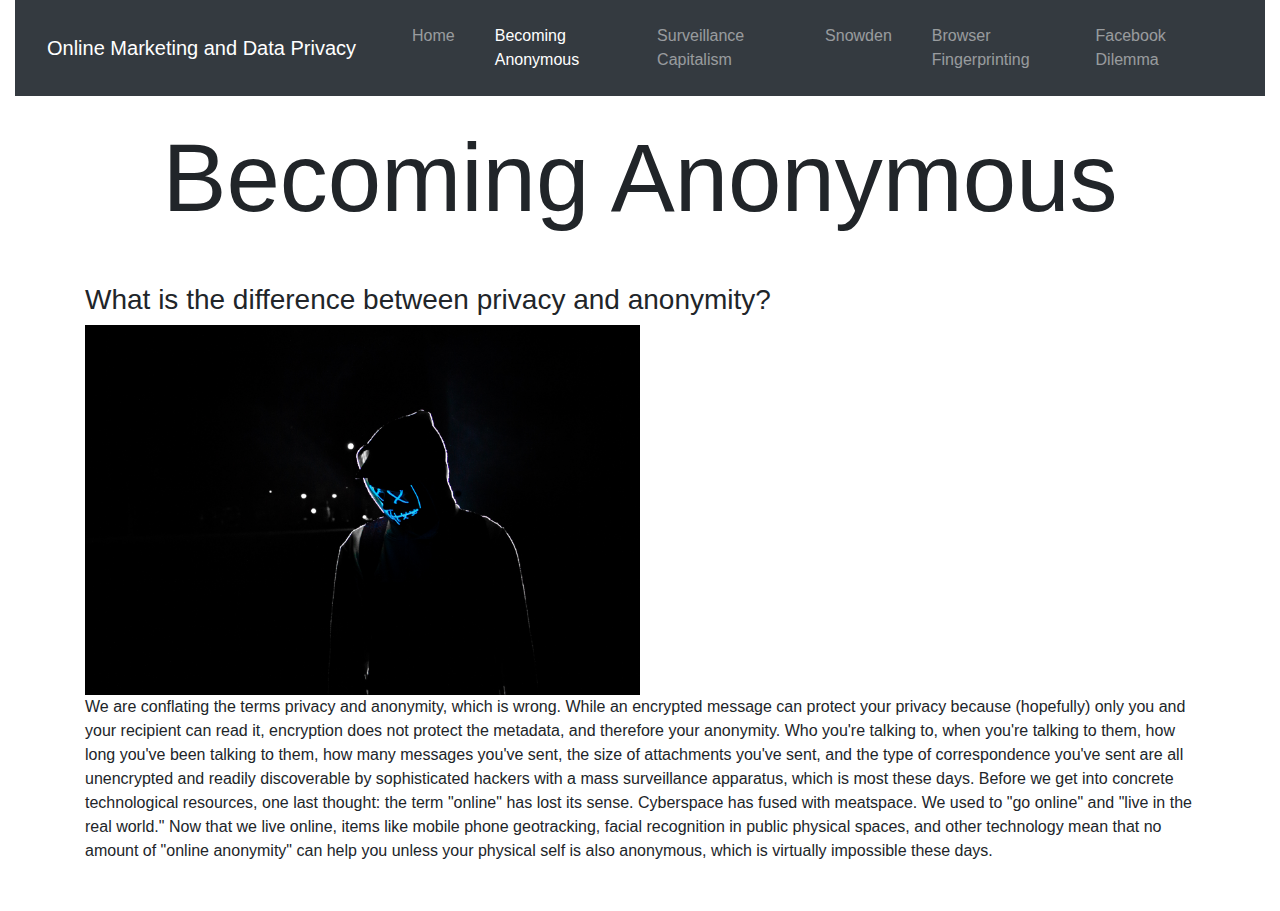
==== docs/anon.html @ 4a6184a3 "Initial commit" ====
<!DOCTYPE html>
<html lang="en">
<head>
    <meta charset="UTF-8">
    <meta name="viewport" content="width=device-width, initial-scale=1"> <!--Mobile-friendly-->
    <title>Online Marketing and Data Privacy</title>
    <!--F LAYOUT-->
    <!--Bootstrap info-->
    <link rel="stylesheet" href="https://maxcdn.bootstrapcdn.com/bootstrap/4.5.2/css/bootstrap.min.css">
    <script src="https://ajax.googleapis.com/ajax/libs/jquery/3.5.1/jquery.min.js"></script>
    <script src="https://cdnjs.cloudflare.com/ajax/libs/popper.js/1.16.0/umd/popper.min.js"></script>
    <script src="https://maxcdn.bootstrapcdn.com/bootstrap/4.5.2/js/bootstrap.min.js"></script>
    <link href="https://cdn.jsdelivr.net/npm/bootstrap@5.0.0-beta2/dist/css/bootstrap.min.css" rel="stylesheet"
          integrity="sha384-BmbxuPwQa2lc/FVzBcNJ7UAyJxM6wuqIj61tLrc4wSX0szH/Ev+nYRRuWlolflfl" crossorigin="anonymous">
    <link rel="stylesheet" type="text/css" href="css/main.css">

</head>

<body>
<div class="container-fluid">
    <!--Navbar-->
    <nav class="navbar navbar-expand-md bg-dark navbar-dark static-top p-3">
        <!--Logo-->
        <a class="navbar-brand mr-5 ml-3" href="index.html">Online Marketing and Data Privacy</a>

        <!-- Toggle/collapsible Button -->
        <button class="navbar-toggler" type="button" data-toggle="collapse" data-target="#collapseNavbar">
            <span class="navbar-toggler-icon"></span>
        </button>

        <div class="collapse navbar-collapse" id="collapseNavbar">
            <ul class="navbar-nav">

            </ul>
            <ul class="navbar-nav ml-auto mr-3">
                <!--Links-->
                <li class="nav-item pr-4">
                    <a class="nav-link" href="index.html">Home</a>
                </li>
                <li class="nav-item pr-4 active">
                    <a class="nav-link" href="anon.html">Becoming Anonymous</a>
                </li>
                <li class="nav-item pr-4">
                    <a class="nav-link" href="surv.html">Surveillance Capitalism</a>
                </li>
                <li class="nav-item pr-4">
                    <a class="nav-link" href="snowden.html">Snowden</a>
                </li>
                <li class="nav-item pr-4">
                    <a class="nav-link" href="brow.html">Browser Fingerprinting</a>
                </li>
                <li class="nav-item pr-4">
                    <a class="nav-link" href="facebook.html">Facebook Dilemma</a>
                </li>
            </ul>
        </div>
    </nav>
</div>

<div class="container mt-4 text-center display-1">
    <h1 class="display-1">Becoming Anonymous</h1>
</div>

<!--Temporary Text-->

<div class="container mt-5">
    <h3>What is the difference between privacy and anonymity?</h3>
    <div>
        <div>
            <img src="images/Image3.jpg">

            <p>We are conflating the terms privacy and anonymity, which is wrong. While an encrypted message can protect
                your privacy because (hopefully) only you and your recipient can read it, encryption does not protect
                the metadata, and therefore your anonymity.
                Who you're talking to, when you're talking to them, how long
                you've been talking to them, how many messages you've sent, the size of attachments you've sent, and the
                type of correspondence you've sent are all unencrypted and readily discoverable by sophisticated hackers
                with a mass surveillance apparatus, which is most these days.
                Before we get into concrete technological resources, one last thought: the term "online" has lost its
                sense. Cyberspace has fused with meatspace. We used to "go online" and "live in the real world."
                Now that we live online, items like mobile phone geotracking, facial recognition in public physical
                spaces, and other technology mean that no amount of "online anonymity" can help you unless your physical
                self is
                also anonymous, which is virtually impossible these days.</p>
        </div>
    </div>
</div>

<div class="container mt-5 mb-5">
</div>
<div class="col-sm-2"></div>
</div>
</div>




</body>
</html>
---- docs/css/main.css ----
img {
    float: left;
    margin-right: 20px;
    width: 50%
}
p {
    clear: both;

}
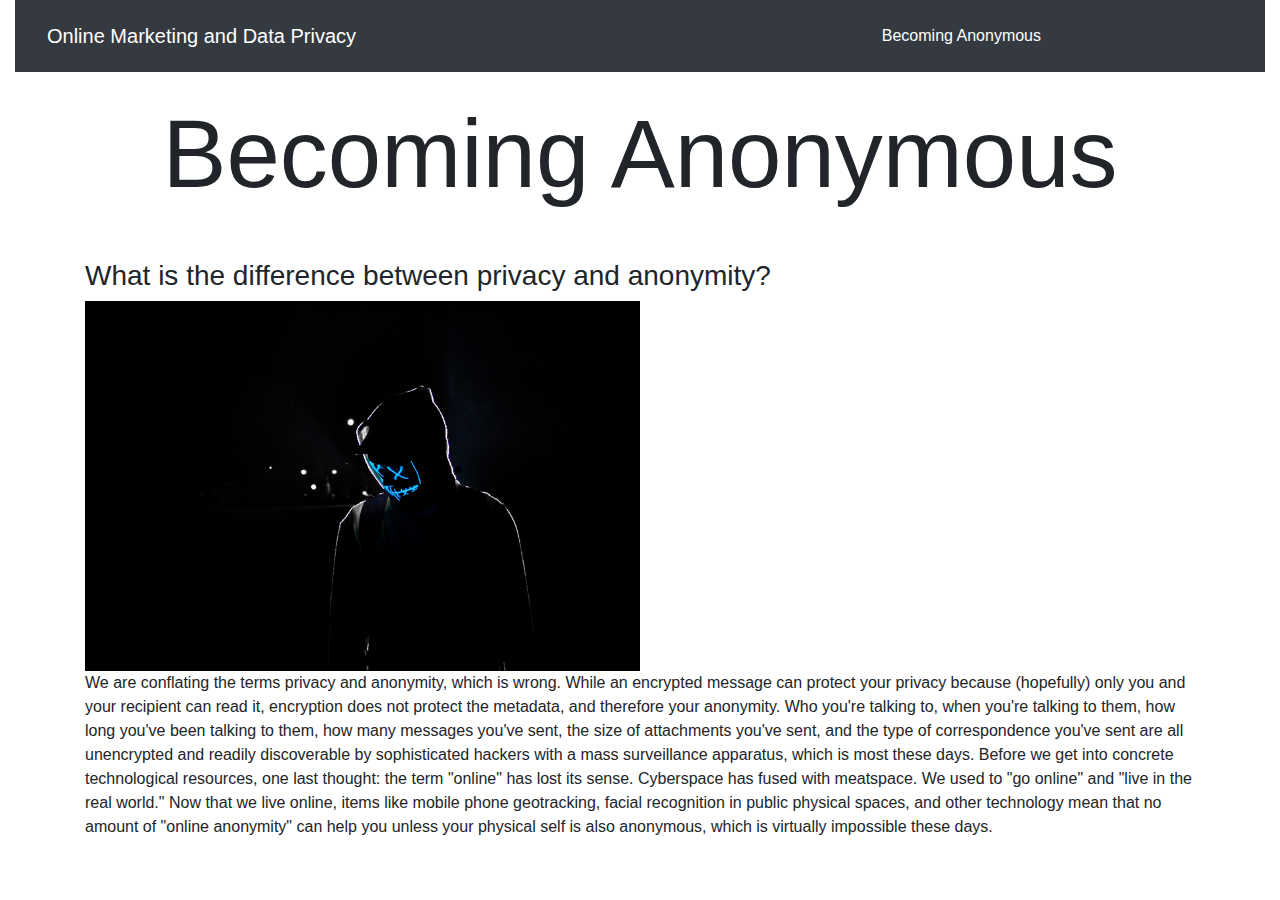
==== commit ba92c009: "Changed header" ====
--- a/docs/anon.html
+++ b/docs/anon.html
@@ -35,22 +35,22 @@
             <ul class="navbar-nav ml-auto mr-3">
                 <!--Links-->
                 <li class="nav-item pr-4">
-                    <a class="nav-link" href="index.html">Home</a>
+                    <a class="nav-link" href="index.html"></a>
                 </li>
                 <li class="nav-item pr-4 active">
                     <a class="nav-link" href="anon.html">Becoming Anonymous</a>
                 </li>
                 <li class="nav-item pr-4">
-                    <a class="nav-link" href="surv.html">Surveillance Capitalism</a>
+                    <a class="nav-link" href="surv.html"></a>
                 </li>
                 <li class="nav-item pr-4">
-                    <a class="nav-link" href="snowden.html">Snowden</a>
+                    <a class="nav-link" href="snowden.html"></a>
                 </li>
                 <li class="nav-item pr-4">
-                    <a class="nav-link" href="brow.html">Browser Fingerprinting</a>
+                    <a class="nav-link" href="brow.html"></a>
                 </li>
                 <li class="nav-item pr-4">
-                    <a class="nav-link" href="facebook.html">Facebook Dilemma</a>
+                    <a class="nav-link" href="facebook.html"></a>
                 </li>
             </ul>
         </div>
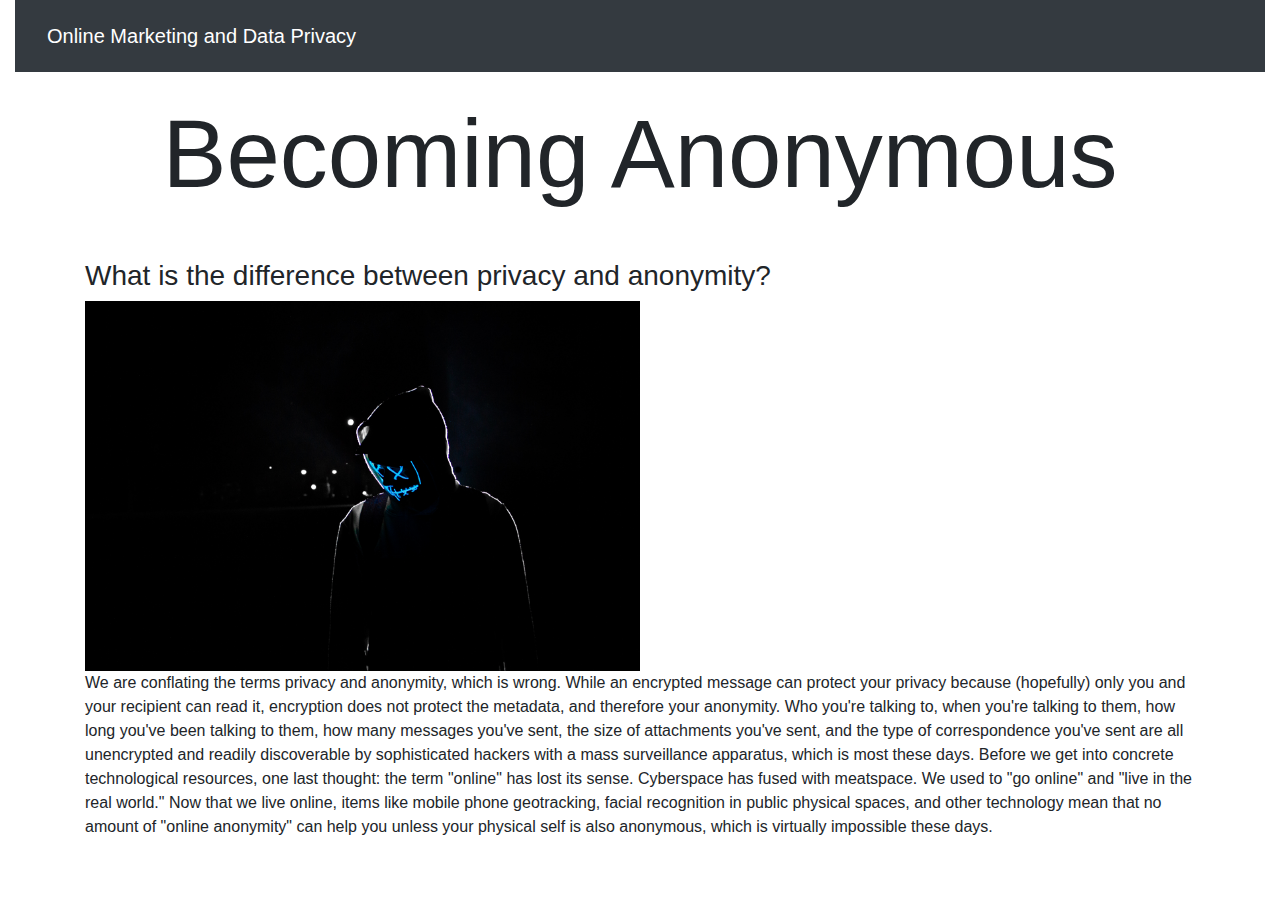
==== commit 62450942: "Changed header" ====
--- a/docs/anon.html
+++ b/docs/anon.html
@@ -38,7 +38,7 @@
                     <a class="nav-link" href="index.html"></a>
                 </li>
                 <li class="nav-item pr-4 active">
-                    <a class="nav-link" href="anon.html">Becoming Anonymous</a>
+                    <a class="nav-link" href="anon.html"></a>
                 </li>
                 <li class="nav-item pr-4">
                     <a class="nav-link" href="surv.html"></a>
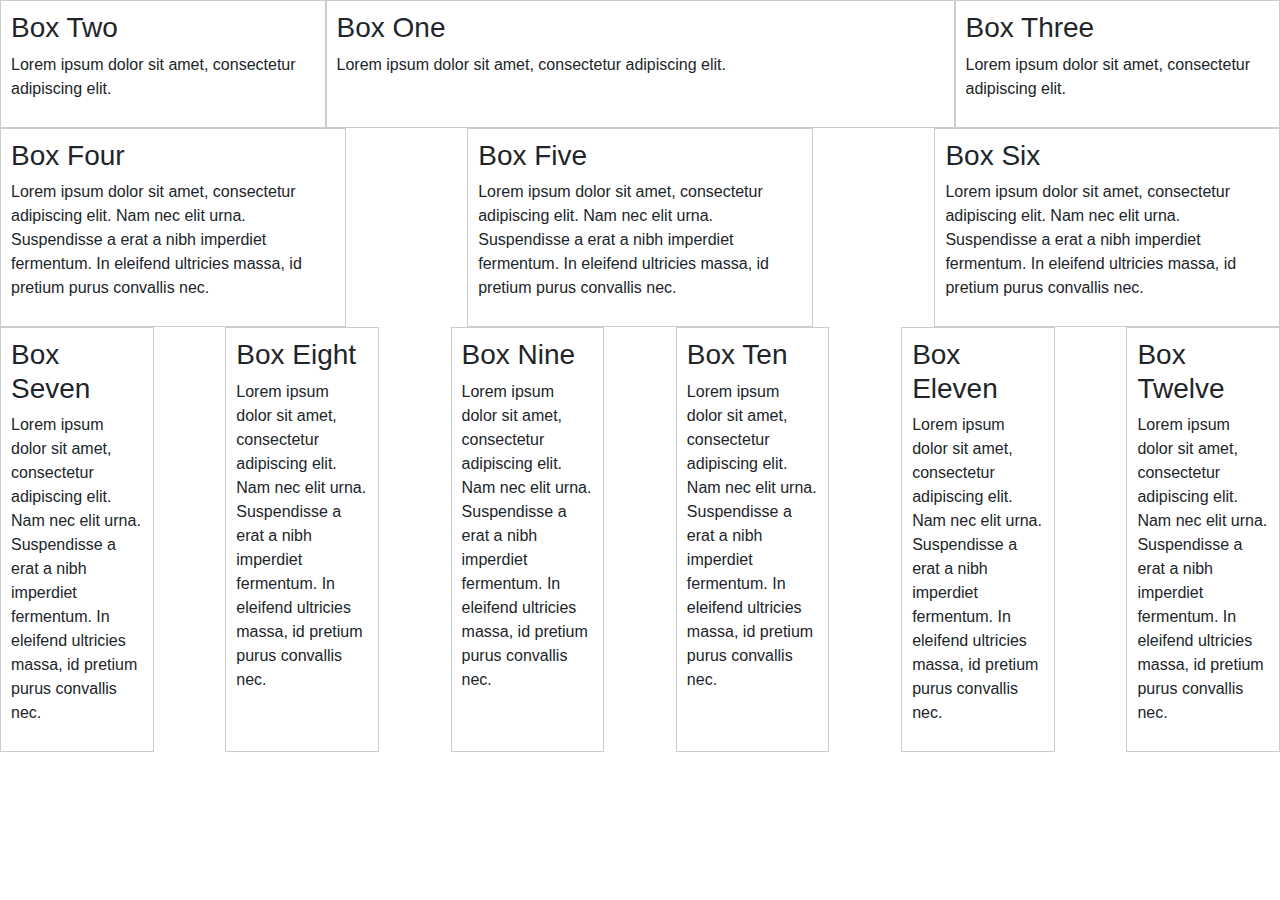
==== commit b1a7a52b: "Completed the flexbranch" ====
--- a/docs/anon.html
+++ b/docs/anon.html
@@ -17,83 +17,70 @@
 </head>
 
 <body>
-<div class="container-fluid">
-    <!--Navbar-->
-    <nav class="navbar navbar-expand-md bg-dark navbar-dark static-top p-3">
-        <!--Logo-->
-        <a class="navbar-brand mr-5 ml-3" href="index.html">Online Marketing and Data Privacy</a>
-
-        <!-- Toggle/collapsible Button -->
-        <button class="navbar-toggler" type="button" data-toggle="collapse" data-target="#collapseNavbar">
-            <span class="navbar-toggler-icon"></span>
-        </button>
-
-        <div class="collapse navbar-collapse" id="collapseNavbar">
-            <ul class="navbar-nav">
-
-            </ul>
-            <ul class="navbar-nav ml-auto mr-3">
-                <!--Links-->
-                <li class="nav-item pr-4">
-                    <a class="nav-link" href="index.html"></a>
-                </li>
-                <li class="nav-item pr-4 active">
-                    <a class="nav-link" href="anon.html"></a>
-                </li>
-                <li class="nav-item pr-4">
-                    <a class="nav-link" href="surv.html"></a>
-                </li>
-                <li class="nav-item pr-4">
-                    <a class="nav-link" href="snowden.html"></a>
-                </li>
-                <li class="nav-item pr-4">
-                    <a class="nav-link" href="brow.html"></a>
-                </li>
-                <li class="nav-item pr-4">
-                    <a class="nav-link" href="facebook.html"></a>
-                </li>
-            </ul>
-        </div>
-    </nav>
-</div>
-
-<div class="container mt-4 text-center display-1">
-    <h1 class="display-1">Becoming Anonymous</h1>
-</div>
-
-<!--Temporary Text-->
-
-<div class="container mt-5">
-    <h3>What is the difference between privacy and anonymity?</h3>
-    <div>
-        <div>
-            <img src="images/Image3.jpg">
-
-            <p>We are conflating the terms privacy and anonymity, which is wrong. While an encrypted message can protect
-                your privacy because (hopefully) only you and your recipient can read it, encryption does not protect
-                the metadata, and therefore your anonymity.
-                Who you're talking to, when you're talking to them, how long
-                you've been talking to them, how many messages you've sent, the size of attachments you've sent, and the
-                type of correspondence you've sent are all unencrypted and readily discoverable by sophisticated hackers
-                with a mass surveillance apparatus, which is most these days.
-                Before we get into concrete technological resources, one last thought: the term "online" has lost its
-                sense. Cyberspace has fused with meatspace. We used to "go online" and "live in the real world."
-                Now that we live online, items like mobile phone geotracking, facial recognition in public physical
-                spaces, and other technology mean that no amount of "online anonymity" can help you unless your physical
-                self is
-                also anonymous, which is virtually impossible these days.</p>
-        </div>
+<div class="container-1">
+    <div class="box-1">
+        <h3>Box One</h3>
+        <p>Lorem ipsum dolor sit amet, consectetur adipiscing elit.</p>
+    </div>
+    <div class="box-2">
+        <h3>Box Two</h3>
+        <p>Lorem ipsum dolor sit amet, consectetur adipiscing elit.</p>
+    </div>
+    <div class="box-3">
+        <h3>Box Three</h3>
+        <p>Lorem ipsum dolor sit amet, consectetur adipiscing elit.</p>
     </div>
 </div>
 
-<div class="container mt-5 mb-5">
-</div>
-<div class="col-sm-2"></div>
-</div>
+<div class="container-2">
+    <div class="container-2-box">
+        <h3>Box Four</h3>
+        <p>Lorem ipsum dolor sit amet, consectetur adipiscing elit. Nam nec elit urna. Suspendisse a erat a nibh
+            imperdiet fermentum. In eleifend ultricies massa, id pretium purus convallis nec. </p>
+    </div>
+    <div class="container-2-box">
+        <h3>Box Five</h3>
+        <p>Lorem ipsum dolor sit amet, consectetur adipiscing elit. Nam nec elit urna. Suspendisse a erat a nibh
+            imperdiet fermentum. In eleifend ultricies massa, id pretium purus convallis nec. </p>
+    </div>
+    <div class="container-2-box">
+        <h3>Box Six</h3>
+        <p>Lorem ipsum dolor sit amet, consectetur adipiscing elit. Nam nec elit urna. Suspendisse a erat a nibh
+            imperdiet fermentum. In eleifend ultricies massa, id pretium purus convallis nec. </p>
+    </div>
 </div>
 
-
-
-
+<div class="container-3">
+    <div class="container-3-box">
+        <h3>Box Seven</h3>
+        <p>Lorem ipsum dolor sit amet, consectetur adipiscing elit. Nam nec elit urna. Suspendisse a erat a nibh
+            imperdiet fermentum. In eleifend ultricies massa, id pretium purus convallis nec. </p>
+    </div>
+    <div class="container-3-box">
+        <h3>Box Eight</h3>
+        <p>Lorem ipsum dolor sit amet, consectetur adipiscing elit. Nam nec elit urna. Suspendisse a erat a nibh
+            imperdiet fermentum. In eleifend ultricies massa, id pretium purus convallis nec. </p>
+    </div>
+    <div class="container-3-box">
+        <h3>Box Nine</h3>
+        <p>Lorem ipsum dolor sit amet, consectetur adipiscing elit. Nam nec elit urna. Suspendisse a erat a nibh
+            imperdiet fermentum. In eleifend ultricies massa, id pretium purus convallis nec. </p>
+    </div>
+    <div class="container-3-box">
+        <h3>Box Ten</h3>
+        <p>Lorem ipsum dolor sit amet, consectetur adipiscing elit. Nam nec elit urna. Suspendisse a erat a nibh
+            imperdiet fermentum. In eleifend ultricies massa, id pretium purus convallis nec. </p>
+    </div>
+    <div class="container-3-box">
+        <h3>Box Eleven</h3>
+        <p>Lorem ipsum dolor sit amet, consectetur adipiscing elit. Nam nec elit urna. Suspendisse a erat a nibh
+            imperdiet fermentum. In eleifend ultricies massa, id pretium purus convallis nec. </p>
+    </div>
+    <div class="container-3-box">
+        <h3>Box Twelve</h3>
+        <p>Lorem ipsum dolor sit amet, consectetur adipiscing elit. Nam nec elit urna. Suspendisse a erat a nibh
+            imperdiet fermentum. In eleifend ultricies massa, id pretium purus convallis nec. </p>
+    </div>
+</div>
 </body>
 </html>--- a/docs/css/main.css
+++ b/docs/css/main.css
@@ -1,9 +1,57 @@
-img {
-    float: left;
-    margin-right: 20px;
-    width: 50%
+@media (min-width: 468px) {
+    .container-1 {
+        display: flex;
+        /*
+        align-items:flex-start;
+        align-items:flex-end;
+        align-items:center;
+
+        flex-direction:column;
+        */
+    }
+
+    .container-2 {
+        display: flex;
+        /*
+        justify-content:flex-start;
+        justify-content:flex-end;
+        justify-content:center;
+        justify-content:space-around;
+        */
+        justify-content: space-between;
+    }
 }
-p {
-    clear: both;
 
+.container-3 {
+    display: flex;
+    flex-wrap: wrap;
+    justify-content: space-between;
 }
+
+.container-1 div, .container-2 div, .container-3 div {
+    border: 1px #ccc solid;
+    padding: 10px;
+}
+
+.box-1 {
+    flex: 2;
+    order: 2;
+}
+
+.box-2 {
+    flex: 1;
+    order: 1;
+}
+
+.box-3 {
+    flex: 1;
+    order: 3;
+}
+
+.container-2-box {
+    flex-basis: 27%;
+}
+
+.container-3-box {
+    flex-basis: 12%;
+}